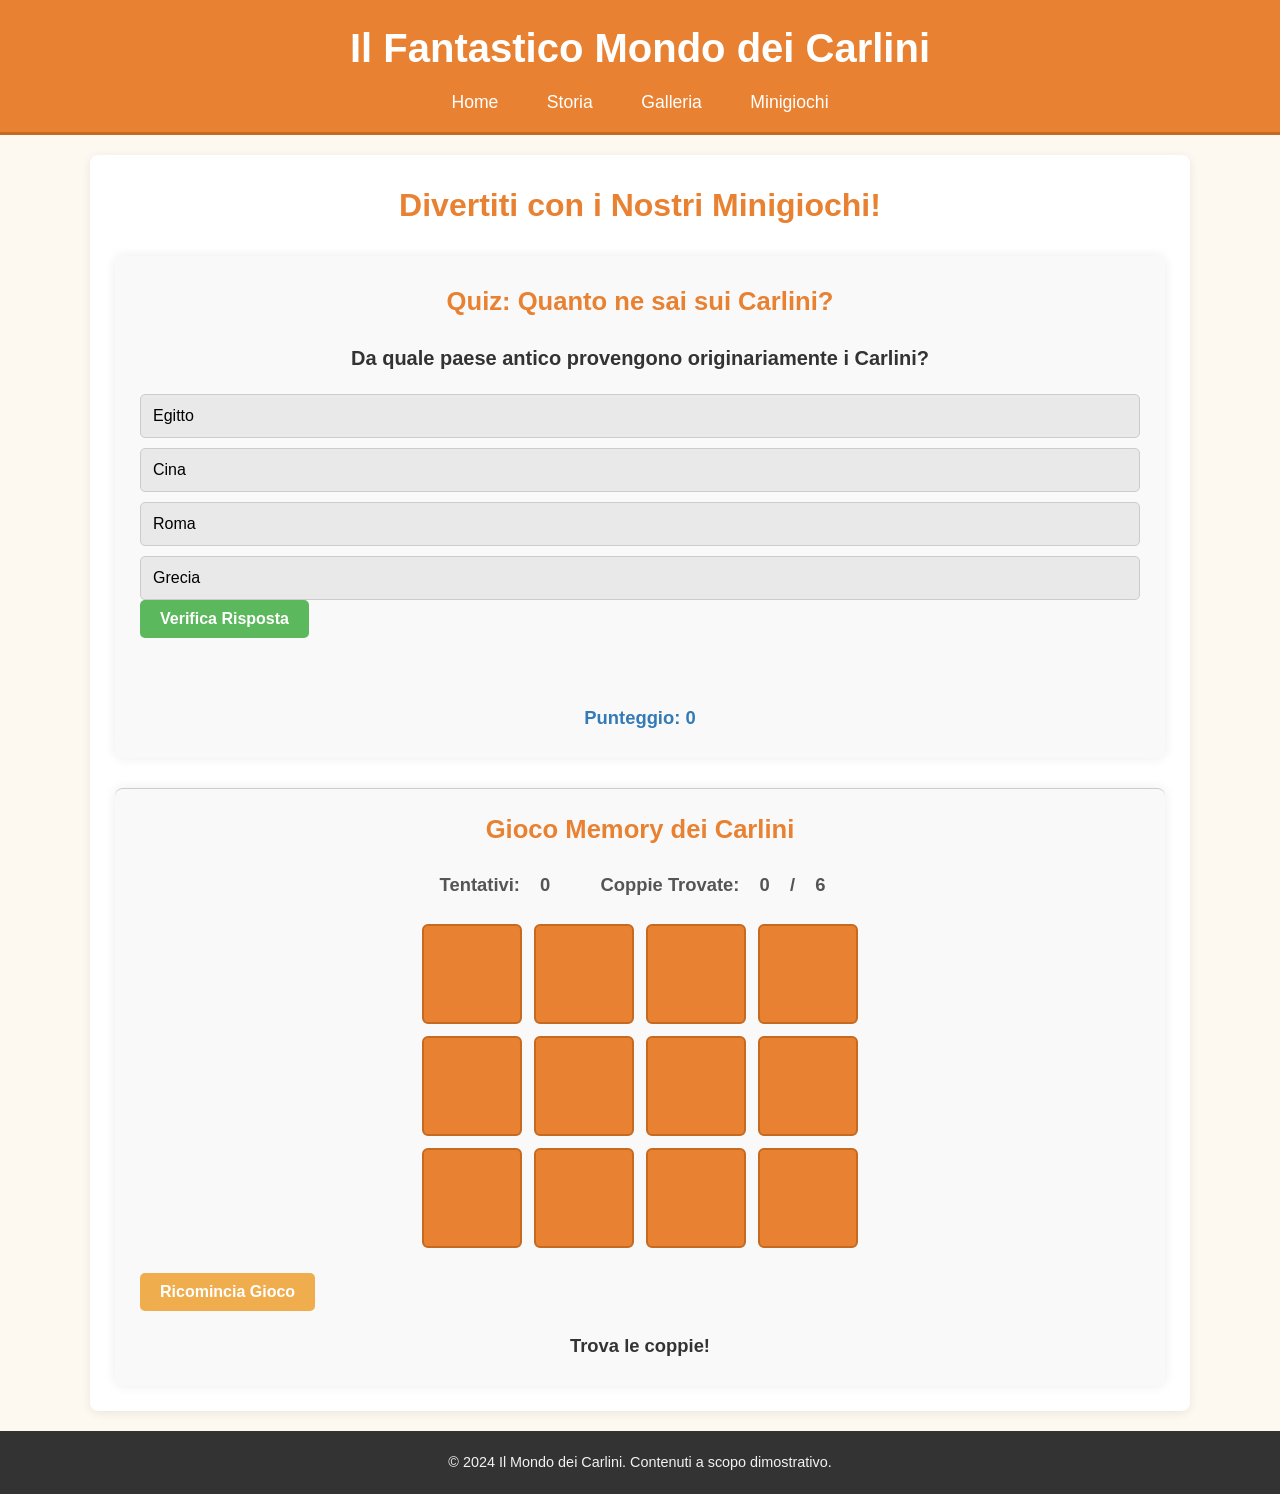
==== giochi.html @ ab01a7f0 "Jules was unable to complete the task in time. Please review the work done so far and provide feedba" ====
<!DOCTYPE html>
<html lang="it">
<head>
    <meta charset="UTF-8">
    <meta name="viewport" content="width=device-width, initial-scale=1.0">
    <title>Minigiochi Carlinosi - Il Mondo dei Carlini</title>
    <link rel="stylesheet" href="css/style.css">
</head>
<body>
    <header>
        <h1>Il Fantastico Mondo dei Carlini</h1>
        <nav>
            <ul>
                <li><a href="index.html">Home</a></li>
                <li><a href="storia.html">Storia</a></li>
                <li><a href="galleria.html">Galleria</a></li>
                <li><a href="giochi.html">Minigiochi</a></li>
            </ul>
        </nav>
    </header>
    <main>
        <h2>Divertiti con i Nostri Minigiochi!</h2>
        <div id="quiz-container">
            <div id="quiz-section">
                <h3>Quiz: Quanto ne sai sui Carlini?</h3>
                <div id="question-container" class="quiz-question-container"></div>
                <div id="options-container" class="quiz-options-container"></div>
                <button id="quiz-next-btn" class="quiz-button">Prossima Domanda</button>
                <div id="quiz-feedback" class="quiz-feedback"></div>
                <div id="quiz-score" class="quiz-score"></div>
            </div>
        </div>
        <div id="memory-container">
            <div id="memory-section" style="margin-top: 30px; padding-top: 20px; border-top: 1px solid #ccc;">
                <h3>Gioco Memory dei Carlini</h3>
                <div class="memory-info">
                    <span>Tentativi: <span id="memory-attempts">0</span></span>
                    <span>Coppie Trovate: <span id="memory-pairs-found">0</span> / <span id="memory-total-pairs">0</span></span>
                </div>
                <div id="memory-grid" class="memory-grid-container"></div>
                <button id="memory-restart-btn" class="memory-button">Ricomincia Gioco</button>
                <div id="memory-feedback" class="memory-feedback"></div>
            </div>
        </div>
    </main>
    <footer>
        <p>&copy; 2024 Il Mondo dei Carlini. Contenuti a scopo dimostrativo.</p>
    </footer>
    <script src="js/quiz.js"></script>
    <script src="js/memory.js"></script>
</body>
</html>
---- css/style.css ----
/* === RESET BASE === */
* {
    margin: 0;
    padding: 0;
    box-sizing: border-box;
}

body {
    font-family: "Helvetica Neue", Helvetica, Arial, sans-serif;
    line-height: 1.6;
    color: #333;
    background-color: #fdf8f0; /* Un crema chiaro per lo sfondo */
    padding: 0; /* Rimuoviamo il padding dal body, lo gestiamo nei container */
    display: flex;
    flex-direction: column;
    min-height: 100vh;
}

/* === HEADER === */
header {
    background: #e88131; /* Un arancione caldo per i carlini */
    color: #fff;
    padding: 1rem 20px; /* Aggiunto padding laterale */
    text-align: center;
    border-bottom: 3px solid #c66a22; /* Bordo inferiore più scuro */
}

header h1 {
    margin-bottom: 0.5rem;
    font-size: 2.5em;
    font-weight: bold;
}

header nav ul {
    list-style-type: none;
}

header nav ul li {
    display: inline;
    margin: 0 12px; /* Aumentato margine */
}

header nav ul li a {
    color: #fff;
    text-decoration: none;
    font-size: 1.1em;
    padding: 5px 10px;
    border-radius: 4px;
    transition: background-color 0.3s ease;
}

header nav ul li a:hover,
header nav ul li a.active { /* Per una futura implementazione di link attivo */
    background-color: #c66a22; /* Arancione più scuro per hover/attivo */
}

/* === MAIN CONTENT === */
main {
    flex: 1; /* Fa in modo che main occupi lo spazio disponibile */
    width: 90%;
    max-width: 1100px;
    margin: 20px auto; /* Centra e aggiunge margine sopra/sotto */
    padding: 25px;
    background: #ffffff;
    border-radius: 8px;
    box-shadow: 0 2px 10px rgba(0,0,0,0.08);
}

main h2 {
    color: #e88131;
    margin-bottom: 20px;
    text-align: center;
    font-size: 2em;
}

/* === FOOTER === */
footer {
    text-align: center;
    margin-top: auto; /* Spinge il footer in basso */
    padding: 20px;
    background: #333;
    color: #f2f2f2; /* Grigio chiaro per il testo del footer */
    font-size: 0.9em;
}

/* === ELEMENTI COMUNI (Bottoni, ecc.) === */
.btn, button.quiz-button, button.memory-button {
    display: inline-block;
    padding: 10px 20px;
    font-size: 1em;
    font-weight: bold;
    color: white;
    border: none;
    border-radius: 5px;
    cursor: pointer;
    text-decoration: none;
    text-align: center;
    transition: background-color 0.3s ease, transform 0.1s ease;
}

.btn:hover, button.quiz-button:hover, button.memory-button:hover {
    transform: translateY(-2px); /* Leggero effetto al passaggio del mouse */
}

/* Colori specifici per tipo di bottone */
.btn-green, button.quiz-button { /* Quiz button usa questo */
    background-color: #5cb85c; /* Verde */
}
.btn-green:hover, button.quiz-button:hover {
    background-color: #4cae4c;
}

.btn-orange, button.memory-button { /* Memory button usa questo */
    background-color: #f0ad4e; /* Arancione */
}
.btn-orange:hover, button.memory-button:hover {
    background-color: #ec9a29;
}


/* === STILI PER INDEX.HTML (Feature Links) === */
.welcome-section {
    text-align: center;
    margin-bottom: 30px;
}
.welcome-section img {
    max-width: 300px; /* Ridotta un po */
    height: auto;
    border-radius: 10px;
    margin-top: 20px;
    margin-bottom: 20px;
    box-shadow: 0 4px 8px rgba(0,0,0,0.1);
}
.features-links {
    display: flex;
    justify-content: space-around;
    flex-wrap: wrap;
    margin-top: 30px;
}
.feature-link-item {
    background-color: #fdfdfd; /* Un bianco leggermente off */
    border: 1px solid #eaeaea;
    padding: 25px;
    margin: 10px;
    border-radius: 8px;
    width: calc(33.333% - 30px); /* Circa un terzo, considerando i margini */
    min-width: 280px;
    box-shadow: 0 3px 6px rgba(0,0,0,0.07);
    text-align: center;
    display: flex;
    flex-direction: column;
    justify-content: space-between;
}
.feature-link-item h3 {
    color: #e88131;
    margin-bottom: 15px;
    font-size: 1.5em;
}
.feature-link-item p {
    font-size: 1em;
    margin-bottom: 20px;
    flex-grow: 1; /* Fa crescere il paragrafo per riempire spazio */
}
.feature-link-item a.btn { /* Usa la classe .btn definita sopra */
    align-self: center; /* Centra il bottone se il testo sopra è corto */
}


/* === STILI PER STORIA.HTML === */
.history-section article { /* Assumendo che il contenuto sia in un article */
    line-height: 1.7;
}
.history-section img {
    max-width: 100%; /* Responsive */
    height: auto;
    max-height: 350px; /* Limite altezza */
    display: block; /* Per centrare con margin auto */
    margin: 20px auto; /* Centra e aggiunge spazio */
    border-radius: 8px;
    box-shadow: 0 4px 8px rgba(0,0,0,0.1);
}
.history-section .img-container { /* Se usi un div per contenere img e didascalia */
    text-align: center;
    margin-bottom: 25px;
}
.history-section .img-container p small {
    font-size: 0.85em;
    color: #555;
    font-style: italic;
}

/* === STILI PER GALLERIA.HTML === */
.gallery-container {
    display: flex;
    flex-wrap: wrap;
    gap: 20px;
    justify-content: center;
    padding: 10px 0; /* Rimosso padding laterale, gestito da main */
}
.gallery-item {
    border: 1px solid #e0e0e0;
    border-radius: 6px;
    padding: 8px;
    background-color: #fff;
    box-shadow: 0 2px 5px rgba(0,0,0,0.08);
    width: 260px; /* Leggermente più grande */
}
.gallery-item img {
    width: 100%;
    height: 200px;
    object-fit: cover;
    border-radius: 4px;
    display: block; /* Rimuove spazio extra sotto l immagine */
}
.gallery-item p {
    text-align: center;
    font-size: 0.9em;
    margin-top: 8px;
    color: #444;
    padding: 0 5px; /* Un po di padding per la didascalia */
}

/* === STILI PER GIOCHI.HTML (QUIZ) === */
#quiz-section, #memory-section {
    background-color: #f9f9f9; /* Sfondo leggermente diverso per le sezioni gioco */
    padding: 25px;
    margin-top: 25px;
    border-radius: 8px;
    box-shadow: 0 0 12px rgba(0,0,0,0.08);
}
#quiz-section h3, #memory-section h3 {
    text-align: center;
    color: #e88131;
    margin-bottom: 20px;
    font-size: 1.6em;
}

.quiz-question-container {
    font-size: 1.25em;
    margin-bottom: 20px;
    font-weight: bold;
    text-align: center;
    color: #333;
}

.quiz-options-container {
    display: flex;
    flex-direction: column;
    gap: 10px; /* Spazio tra i bottoni opzione */
}

.quiz-options-container button {
    width: 100%;
    padding: 12px;
    background-color: #e9e9e9;
    border: 1px solid #ccc;
    border-radius: 5px;
    cursor: pointer;
    text-align: left;
    font-size: 1em;
    transition: background-color 0.2s ease;
}
.quiz-options-container button:hover {
    background-color: #dcdcdc;
}
.quiz-options-container button.selected {
    background-color: #a8d8ea; /* Un blu più tenue per selezione */
    border-color: #85c3d9;
}
.quiz-options-container button.correct {
    background-color: #a3d9a5;
    border-color: #7fbf82;
    color: #155724; /* Testo più scuro per leggibilità */
}
.quiz-options-container button.incorrect {
    background-color: #f7a1a3;
    border-color: #e88082;
    color: #721c24; /* Testo più scuro per leggibilità */
}

.quiz-feedback, .quiz-score, .memory-feedback, .memory-info {
    margin-top: 20px;
    font-size: 1.15em;
    font-weight: bold;
    text-align: center;
    min-height: 25px; /* Per evitare salti di layout */
}
.quiz-score { color: #337ab7; }
.memory-info { color: #555; margin-bottom: 20px;}
.memory-info span { margin: 0 15px; }


/* === STILI PER GIOCHI.HTML (MEMORY) === */
.memory-grid-container {
    display: grid;
    grid-template-columns: repeat(4, 100px);
    grid-gap: 12px;
    justify-content: center;
    margin: 25px auto; /* Aumentato margine */
    max-width: 468px; /* (100px * 4) + (12px * 3) */
}

.memory-card {
    width: 100px;
    height: 100px;
    background-color: #e88131; /* Colore dorso arancione */
    border: 2px solid #c66a22;
    border-radius: 6px;
    cursor: pointer;
    display: flex;
    align-items: center;
    justify-content: center;
    perspective: 1000px;
    transition: transform 0.5s; /* Rallentata per un effetto flip più visibile */
    transform-style: preserve-3d; /* Necessario per l effetto flip su alcuni browser */
}
.memory-card img {
    max-width: 90%;
    max-height: 90%;
    display: none;
    border-radius: 4px;
    backface-visibility: hidden; /* Nasconde il retro dell immagine durante il flip */
}

.memory-card.flipped {
    background-color: #fff;
    transform: rotateY(180deg); /* Effetto flip */
}
.memory-card.flipped img {
    display: block;
    transform: rotateY(180deg); /* Contro-ruota l immagine per mostrarla dritta */
}
.memory-card.matched {
    background-color: #f0e68c; /* Un giallo tenue per le carte abbinate */
    border-color: #e6d96a;
    cursor: default;
    transform: rotateY(180deg); /* Mantienile girate */
}
.memory-card.matched img {
    display: block; /* Assicura che l immagine sia visibile */
    transform: rotateY(180deg);
}

.memory-card:not(.flipped):not(.matched):hover {
    opacity: 0.9;
}

/* Media Queries per responsività base */
@media (max-width: 768px) {
    header h1 {
        font-size: 2em;
    }
    header nav ul li {
        margin: 0 8px;
    }
    header nav ul li a {
        font-size: 1em;
    }

    main {
        width: 95%;
        padding: 20px;
    }
    main h2 {
        font-size: 1.8em;
    }

    .features-links {
        flex-direction: column;
        align-items: center;
    }
    .feature-link-item {
        width: 90%;
        max-width: 400px; /* Limite per item su mobile */
        margin-bottom: 20px;
    }

    .gallery-item {
        width: calc(50% - 20px); /* Due immagini per riga su tablet */
    }

    .memory-grid-container {
        /* Potremmo voler cambiare le colonne per schermi più piccoli, es. 3 colonne */
        /* grid-template-columns: repeat(3, minmax(80px, 1fr)); */
        /* max-width: 340px; /* (100 * 3) + (10 * 2) se 3 colonne da 100px */
        /* Per ora manteniamo 4, ma con card più piccole se necessario */
         grid-template-columns: repeat(auto-fit, minmax(80px, 1fr));
         max-width: 400px; /* Adattabile */
         gap: 8px;
    }
    .memory-card {
        width: 80px;
        height: 80px;
    }
}

@media (max-width: 480px) {
    .gallery-item {
        width: calc(100% - 20px); /* Un immagine per riga su mobile */
    }
     .memory-grid-container {
        grid-template-columns: repeat(auto-fit, minmax(70px, 1fr));
        max-width: 300px; /* Adattabile */
    }
    .memory-card {
        width: 70px;
        height: 70px;
    }
}
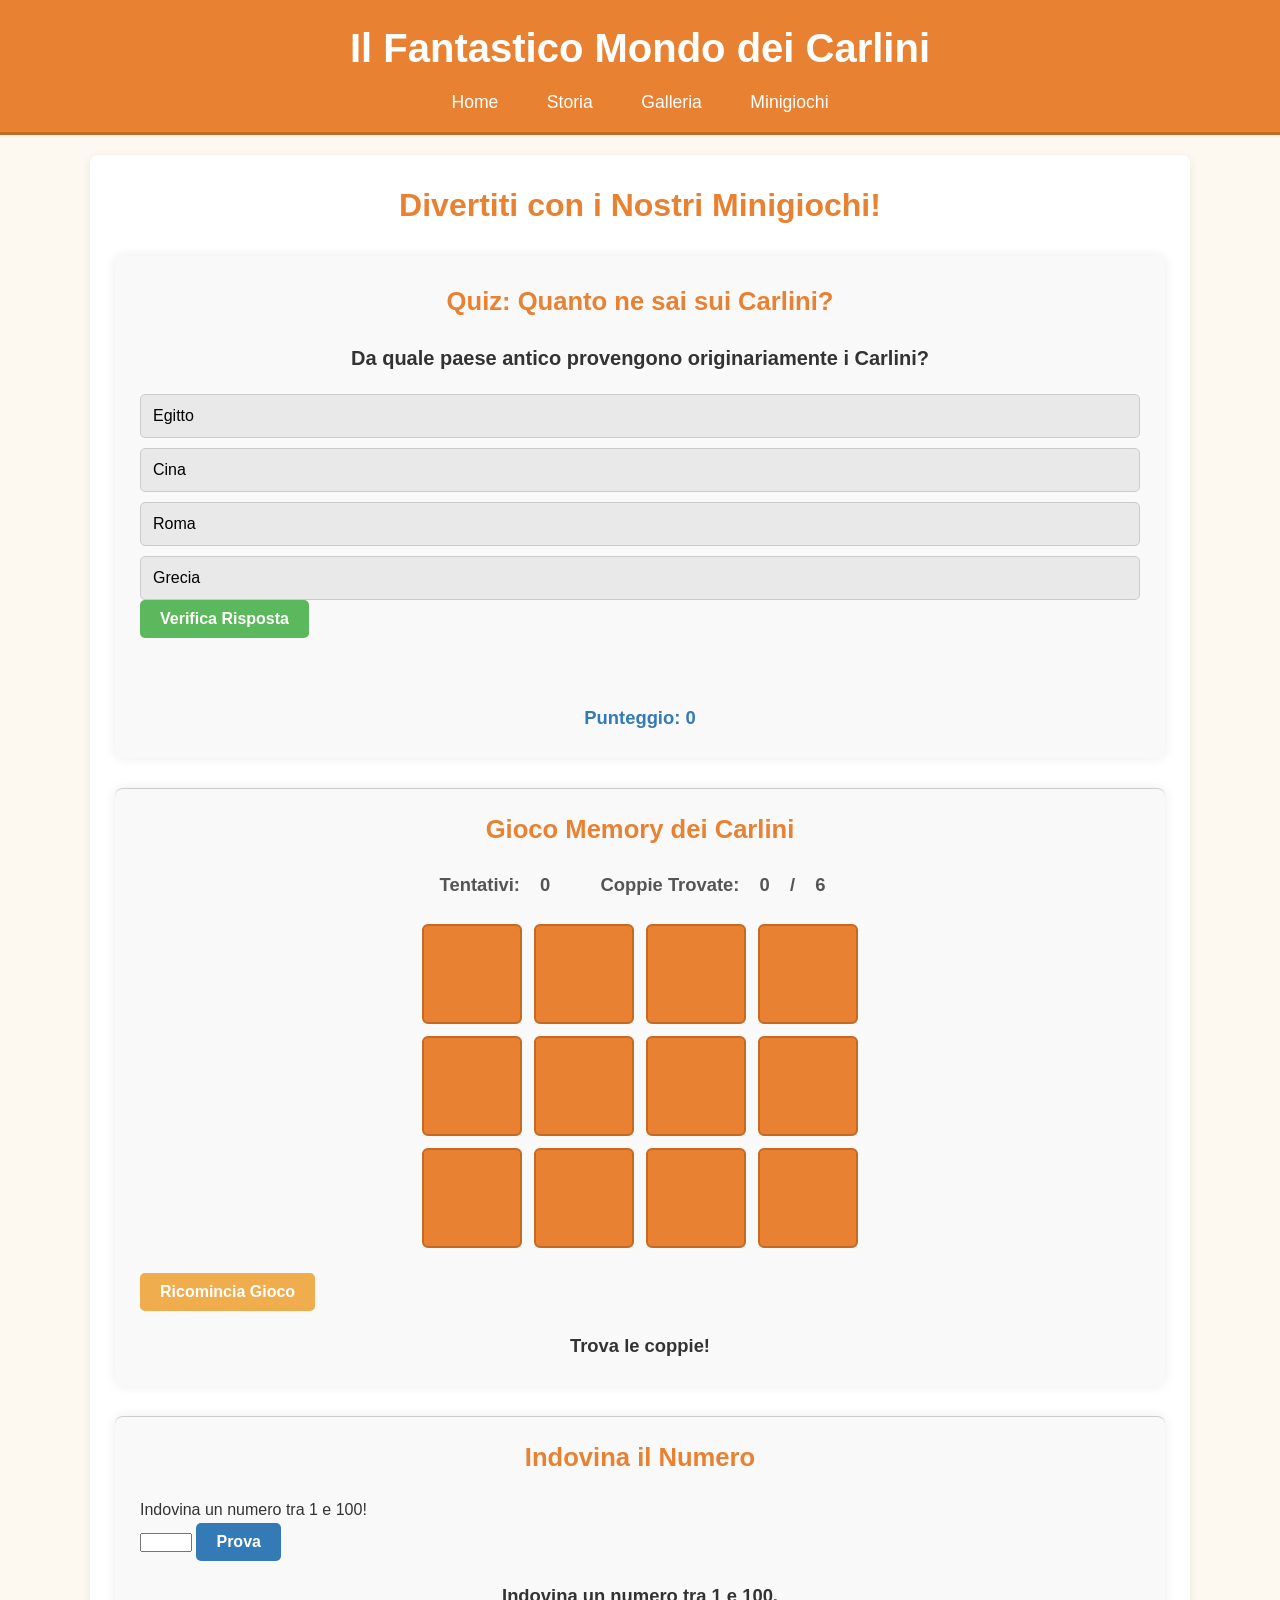
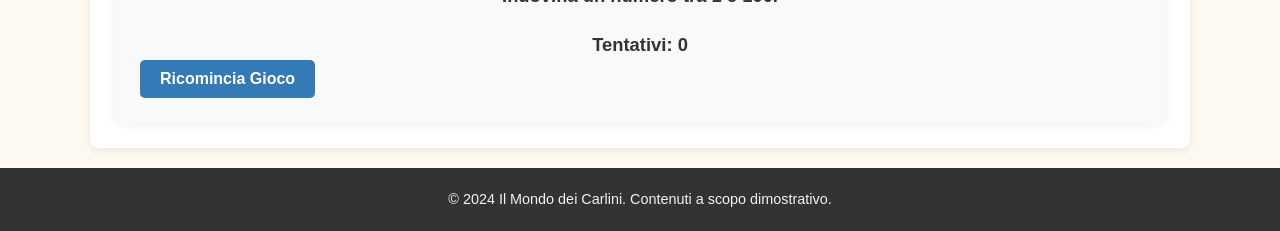
==== commit e8056208: "Add simple guess-the-number game" ====
--- a/giochi.html
+++ b/giochi.html
@@ -42,11 +42,24 @@
                 <div id="memory-feedback" class="memory-feedback"></div>
             </div>
         </div>
+
+        <div id="guess-container">
+            <div id="guess-section" style="margin-top: 30px; padding-top: 20px; border-top: 1px solid #ccc;">
+                <h3>Indovina il Numero</h3>
+                <p>Indovina un numero tra 1 e 100!</p>
+                <input type="number" id="guess-input" min="1" max="100">
+                <button id="guess-btn" class="guess-button">Prova</button>
+                <div id="guess-feedback" class="guess-feedback"></div>
+                <div id="guess-attempts" class="guess-info"></div>
+                <button id="guess-restart-btn" class="guess-button">Ricomincia Gioco</button>
+            </div>
+        </div>
     </main>
     <footer>
         <p>&copy; 2024 Il Mondo dei Carlini. Contenuti a scopo dimostrativo.</p>
     </footer>
     <script src="js/quiz.js"></script>
     <script src="js/memory.js"></script>
+    <script src="js/guess.js"></script>
 </body>
 </html>
--- a/css/style.css
+++ b/css/style.css
@@ -84,7 +84,7 @@
 }
 
 /* === ELEMENTI COMUNI (Bottoni, ecc.) === */
-.btn, button.quiz-button, button.memory-button {
+.btn, button.quiz-button, button.memory-button, button.guess-button {
     display: inline-block;
     padding: 10px 20px;
     font-size: 1em;
@@ -98,7 +98,7 @@
     transition: background-color 0.3s ease, transform 0.1s ease;
 }
 
-.btn:hover, button.quiz-button:hover, button.memory-button:hover {
+.btn:hover, button.quiz-button:hover, button.memory-button:hover, button.guess-button:hover {
     transform: translateY(-2px); /* Leggero effetto al passaggio del mouse */
 }
 
@@ -110,6 +110,13 @@
     background-color: #4cae4c;
 }
 
+
+.btn-blue, button.guess-button { /* Guess button usa questo */
+    background-color: #337ab7; /* Blu */
+}
+.btn-blue:hover, button.guess-button:hover {
+    background-color: #285f8e;
+}
 .btn-orange, button.memory-button { /* Memory button usa questo */
     background-color: #f0ad4e; /* Arancione */
 }
@@ -221,14 +228,14 @@
 }
 
 /* === STILI PER GIOCHI.HTML (QUIZ) === */
-#quiz-section, #memory-section {
+#quiz-section, #memory-section, #guess-section {
     background-color: #f9f9f9; /* Sfondo leggermente diverso per le sezioni gioco */
     padding: 25px;
     margin-top: 25px;
     border-radius: 8px;
     box-shadow: 0 0 12px rgba(0,0,0,0.08);
 }
-#quiz-section h3, #memory-section h3 {
+#quiz-section h3, #memory-section h3, #guess-section h3 {
     text-align: center;
     color: #e88131;
     margin-bottom: 20px;
@@ -278,7 +285,7 @@
     color: #721c24; /* Testo più scuro per leggibilità */
 }
 
-.quiz-feedback, .quiz-score, .memory-feedback, .memory-info {
+.quiz-feedback, .quiz-score, .memory-feedback, .memory-info, .guess-feedback, .guess-info {
     margin-top: 20px;
     font-size: 1.15em;
     font-weight: bold;
